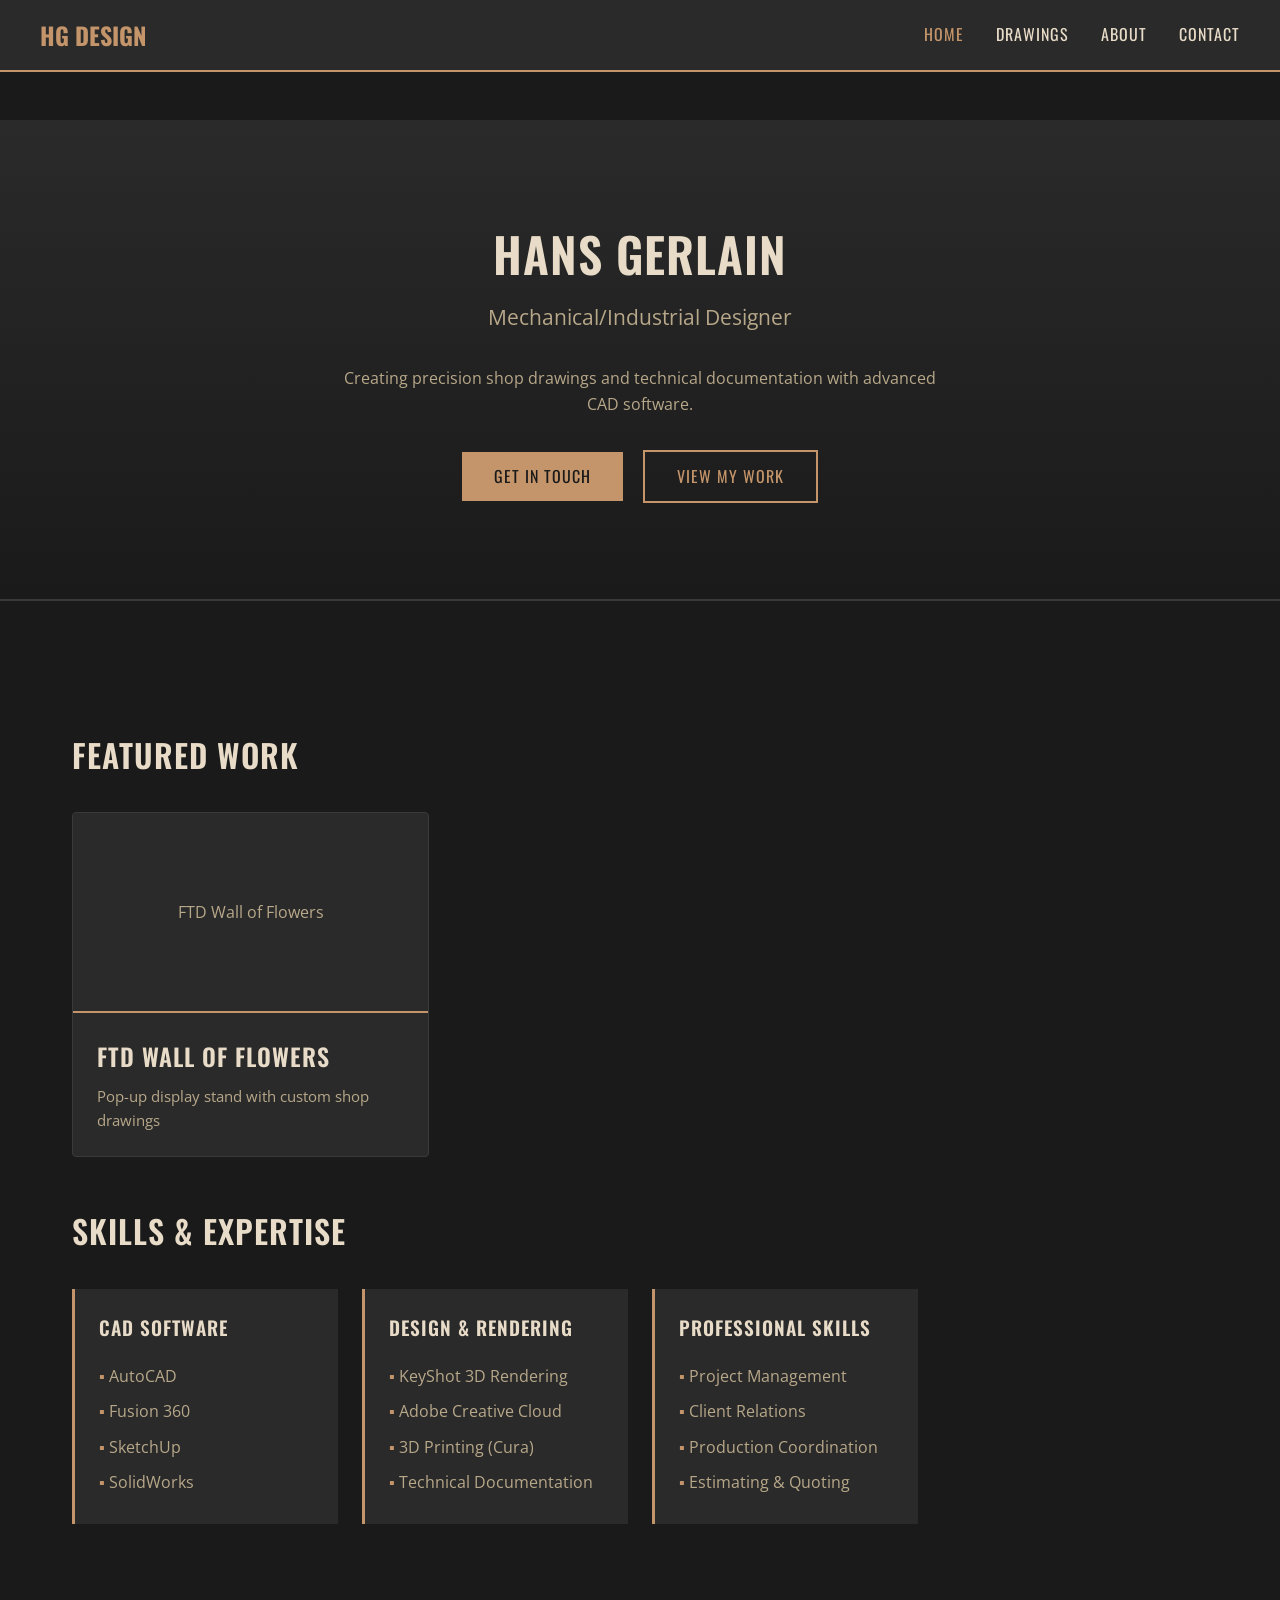
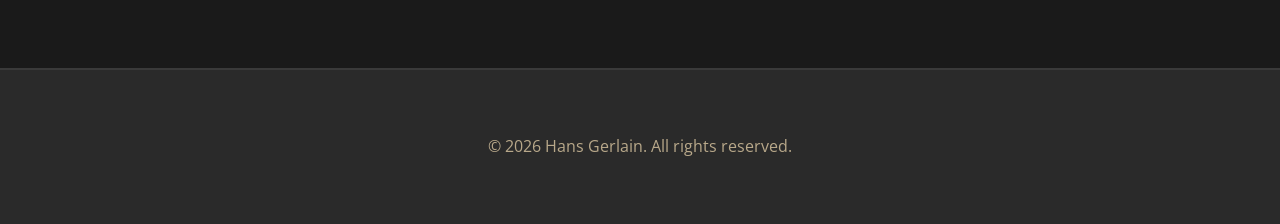
==== index.html @ 55a01b36 "Replace featured work with FTD Wall of Flowers" ====
<!DOCTYPE html>
<html lang="en">
<head>
  <meta charset="UTF-8">
  <meta name="viewport" content="width=device-width, initial-scale=1.0">
  <title>CAD Designer Portfolio</title>
  <link rel="stylesheet" href="css/style.css">
  <link rel="icon" href="data:image/svg+xml,<svg xmlns='http://www.w3.org/2000/svg' viewBox='0 0 100 100'><text y='.9em' font-size='90'>🔨</text></svg>">
</head>
<body>

  <nav>
    <div class="nav-container">
      <a href="index.html" class="nav-logo">HG Design</a>
      <ul class="nav-links">
        <li><a href="index.html" class="active">Home</a></li>
        <li><a href="drawings.html">Drawings</a></li>
        <li><a href="about.html">About</a></li>
        <li><a href="contact.html">Contact</a></li>
      </ul>
    </div>
  </nav>

  <section class="hero">
    <div class="container">
      <h1>Hans Gerlain</h1>
      <p class="subtitle">Mechanical/Industrial Designer</p>
      <p style="max-width: 600px; margin: 0 auto 2rem; color: var(--text-secondary);">
        Creating precision shop drawings and technical documentation with advanced CAD software.
      </p>
      <a href="contact.html" class="btn">Get In Touch</a>
      <a href="drawings.html" class="btn btn-secondary" style="margin-left: 1rem;">View My Work</a>
    </div>
  </section>

  <main class="container">
    <section class="featured-projects">
      <h2>Featured Work</h2>
      <div class="cards-grid">
        <div class="card">
          <div class="card-img" style="background-color: var(--bg-secondary); display: flex; align-items: center; justify-content: center; color: var(--text-secondary);">FTD Wall of Flowers</div>
          <div class="card-body">
            <h3>FTD Wall of Flowers</h3>
            <p>Pop-up display stand with custom shop drawings</p>
          </div>
        </div>
      </div>
    </section>

    <section>
      <h2>Skills & Expertise</h2>
      <div class="skills-grid">
        <div class="skill-category">
          <h4>CAD Software</h4>
          <ul>
            <li>AutoCAD</li>
            <li>Fusion 360</li>
            <li>SketchUp</li>
            <li>SolidWorks</li>
          </ul>
        </div>
        <div class="skill-category">
          <h4>Design & Rendering</h4>
          <ul>
            <li>KeyShot 3D Rendering</li>
            <li>Adobe Creative Cloud</li>
            <li>3D Printing (Cura)</li>
            <li>Technical Documentation</li>
          </ul>
        </div>
        <div class="skill-category">
          <h4>Professional Skills</h4>
          <ul>
            <li>Project Management</li>
            <li>Client Relations</li>
            <li>Production Coordination</li>
            <li>Estimating & Quoting</li>
          </ul>
        </div>
      </div>
    </section>
  </main>

  <footer>
    <div class="container">
      <p>&copy; 2026 Hans Gerlain. All rights reserved.</p>
    </div>
  </footer>

</body>
</html>
---- css/style.css ----
/* Portfolio Site - Workshop Industrial Theme */

/* Google Fonts import */
@import url('https://fonts.googleapis.com/css2?family=Oswald:wght@400;600;700&family=Open+Sans:wght@400;600&display=swap');

/* CSS Variables */
:root {
  --bg-primary: #1a1a1a;
  --bg-secondary: #2a2a2a;
  --text-primary: #e8dcc8;
  --text-secondary: #b8a88a;
  --accent: #c4956a;
  --accent-hover: #d4a57a;
  --border: #3a3a3a;
  --card-bg: #2a2a2a;
}

/* Reset */
* {
  margin: 0;
  padding: 0;
  box-sizing: border-box;
}

body {
  font-family: 'Open Sans', sans-serif;
  background-color: var(--bg-primary);
  color: var(--text-primary);
  line-height: 1.6;
}

/* Typography */
h1, h2, h3, h4 {
  font-family: 'Oswald', sans-serif;
  font-weight: 600;
  text-transform: uppercase;
  letter-spacing: 1px;
}

h1 { font-size: 2.5rem; margin-bottom: 1rem; }
h2 { font-size: 2rem; margin-bottom: 0.75rem; }
h3 { font-size: 1.5rem; margin-bottom: 0.5rem; }
h4 { font-size: 1.2rem; margin-bottom: 0.5rem; }

/* Navigation */
nav {
  background-color: var(--bg-secondary);
  padding: 1rem 2rem;
  border-bottom: 2px solid var(--accent);
  position: sticky;
  top: 0;
  z-index: 1000;
}

.nav-container {
  max-width: 1200px;
  margin: 0 auto;
  display: flex;
  justify-content: space-between;
  align-items: center;
}

.nav-logo {
  font-family: 'Oswald', sans-serif;
  font-size: 1.5rem;
  color: var(--accent);
  text-decoration: none;
  font-weight: 700;
  text-transform: uppercase;
}

.nav-links {
  display: flex;
  gap: 2rem;
  list-style: none;
}

.nav-links a {
  color: var(--text-primary);
  text-decoration: none;
  font-family: 'Oswald', sans-serif;
  text-transform: uppercase;
  letter-spacing: 1px;
  transition: color 0.3s;
}

.nav-links a:hover,
.nav-links a.active {
  color: var(--accent);
}

/* Container */
.container {
  max-width: 1200px;
  margin: 0 auto;
  padding: 2rem;
}

/* Hero Section */
.hero {
  text-align: center;
  padding: 4rem 2rem;
  background: linear-gradient(to bottom, var(--bg-secondary), var(--bg-primary));
  border-bottom: 2px solid var(--border);
}

.hero h1 {
  font-size: 3rem;
  margin-bottom: 0.5rem;
}

.hero .subtitle {
  font-size: 1.3rem;
  color: var(--text-secondary);
  margin-bottom: 2rem;
}

/* Buttons */
.btn {
  display: inline-block;
  padding: 0.75rem 2rem;
  background-color: var(--accent);
  color: var(--bg-primary);
  text-decoration: none;
  font-family: 'Oswald', sans-serif;
  text-transform: uppercase;
  letter-spacing: 1px;
  border: none;
  cursor: pointer;
  transition: background-color 0.3s;
}

.btn:hover {
  background-color: var(--accent-hover);
}

.btn-secondary {
  background-color: transparent;
  border: 2px solid var(--accent);
  color: var(--accent);
}

.btn-secondary:hover {
  background-color: var(--accent);
  color: var(--bg-primary);
}

/* Cards */
.cards-grid {
  display: grid;
  grid-template-columns: repeat(auto-fill, minmax(300px, 1fr));
  gap: 2rem;
  margin: 2rem 0;
}

.card {
  background-color: var(--card-bg);
  border: 1px solid var(--border);
  border-radius: 4px;
  overflow: hidden;
  transition: transform 0.3s, border-color 0.3s;
}

.card:hover {
  transform: translateY(-4px);
  border-color: var(--accent);
}

.card-img {
  width: 100%;
  height: 200px;
  object-fit: cover;
  border-bottom: 2px solid var(--accent);
}

.card-body {
  padding: 1.5rem;
}

.card-body h3 {
  margin-bottom: 0.5rem;
}

.card-body p {
  color: var(--text-secondary);
  font-size: 0.95rem;
}

/* PDF Embed */
.pdf-container {
  margin: 2rem 0;
  padding: 1.5rem;
  background-color: var(--card-bg);
  border: 1px solid var(--border);
  border-radius: 4px;
}

.pdf-container h3 {
  margin-bottom: 0.5rem;
}

.pdf-container .pdf-meta {
  color: var(--text-secondary);
  font-size: 0.9rem;
  margin-bottom: 1rem;
}

.pdf-embed {
  width: 100%;
  height: 600px;
  border: 1px solid var(--border);
  border-radius: 4px;
}

/* Skills Section */
.skills-grid {
  display: grid;
  grid-template-columns: repeat(auto-fill, minmax(250px, 1fr));
  gap: 1.5rem;
  margin: 2rem 0;
}

.skill-category {
  background-color: var(--card-bg);
  padding: 1.5rem;
  border-left: 3px solid var(--accent);
}

.skill-category h4 {
  margin-bottom: 1rem;
}

.skill-category ul {
  list-style: none;
  padding-left: 0;
}

.skill-category li {
  padding: 0.3rem 0;
  color: var(--text-secondary);
}

.skill-category li:before {
  content: "▪ ";
  color: var(--accent);
}

/* Contact Form */
.contact-form {
  max-width: 600px;
  margin: 2rem 0;
}

.form-group {
  margin-bottom: 1.5rem;
}

.form-group label {
  display: block;
  margin-bottom: 0.5rem;
  font-family: 'Oswald', sans-serif;
  text-transform: uppercase;
  letter-spacing: 1px;
  color: var(--text-secondary);
}

.form-group input,
.form-group textarea {
  width: 100%;
  padding: 0.75rem;
  background-color: var(--bg-secondary);
  border: 1px solid var(--border);
  color: var(--text-primary);
  font-family: 'Open Sans', sans-serif;
  font-size: 1rem;
}

.form-group input:focus,
.form-group textarea:focus {
  outline: none;
  border-color: var(--accent);
}

/* Contact Info */
.contact-info {
  margin: 2rem 0;
  padding: 1.5rem;
  background-color: var(--card-bg);
  border-left: 3px solid var(--accent);
}

.contact-info p {
  margin-bottom: 0.5rem;
}

/* Filter Bar */
.filter-bar {
  display: flex;
  gap: 1rem;
  margin: 2rem 0;
  flex-wrap: wrap;
}

.filter-btn {
  padding: 0.5rem 1.5rem;
  background-color: var(--bg-secondary);
  color: var(--text-primary);
  border: 1px solid var(--border);
  font-family: 'Oswald', sans-serif;
  text-transform: uppercase;
  letter-spacing: 1px;
  cursor: pointer;
  transition: all 0.3s;
}

.filter-btn:hover,
.filter-btn.active {
  background-color: var(--accent);
  color: var(--bg-primary);
  border-color: var(--accent);
}

/* About Section */
.about-section {
  margin: 2rem 0;
}

.about-content {
  display: grid;
  grid-template-columns: 1fr 2fr;
  gap: 2rem;
  margin: 2rem 0;
  align-items: start;
}

.about-photo {
  width: 100%;
  border-radius: 4px;
  border: 2px solid var(--accent);
}

/* Footer */
footer {
  background-color: var(--bg-secondary);
  padding: 2rem;
  text-align: center;
  border-top: 2px solid var(--border);
  margin-top: 4rem;
  color: var(--text-secondary);
}

/* Responsive */
@media (max-width: 768px) {
  .nav-container {
    flex-direction: column;
    gap: 1rem;
  }

  .nav-links {
    gap: 1rem;
    flex-wrap: wrap;
    justify-content: center;
  }

  .hero h1 {
    font-size: 2rem;
  }

  .about-content {
    grid-template-columns: 1fr;
  }

  .cards-grid {
    grid-template-columns: 1fr;
  }

  .pdf-embed {
    height: 400px;
  }

  h1 { font-size: 2rem; }
  h2 { font-size: 1.5rem; }
  h3 { font-size: 1.3rem; }
}

/* Section Spacing */
section {
  margin: 3rem 0;
}

/* Featured Projects on Home */
.featured-projects {
  margin: 3rem 0;
}
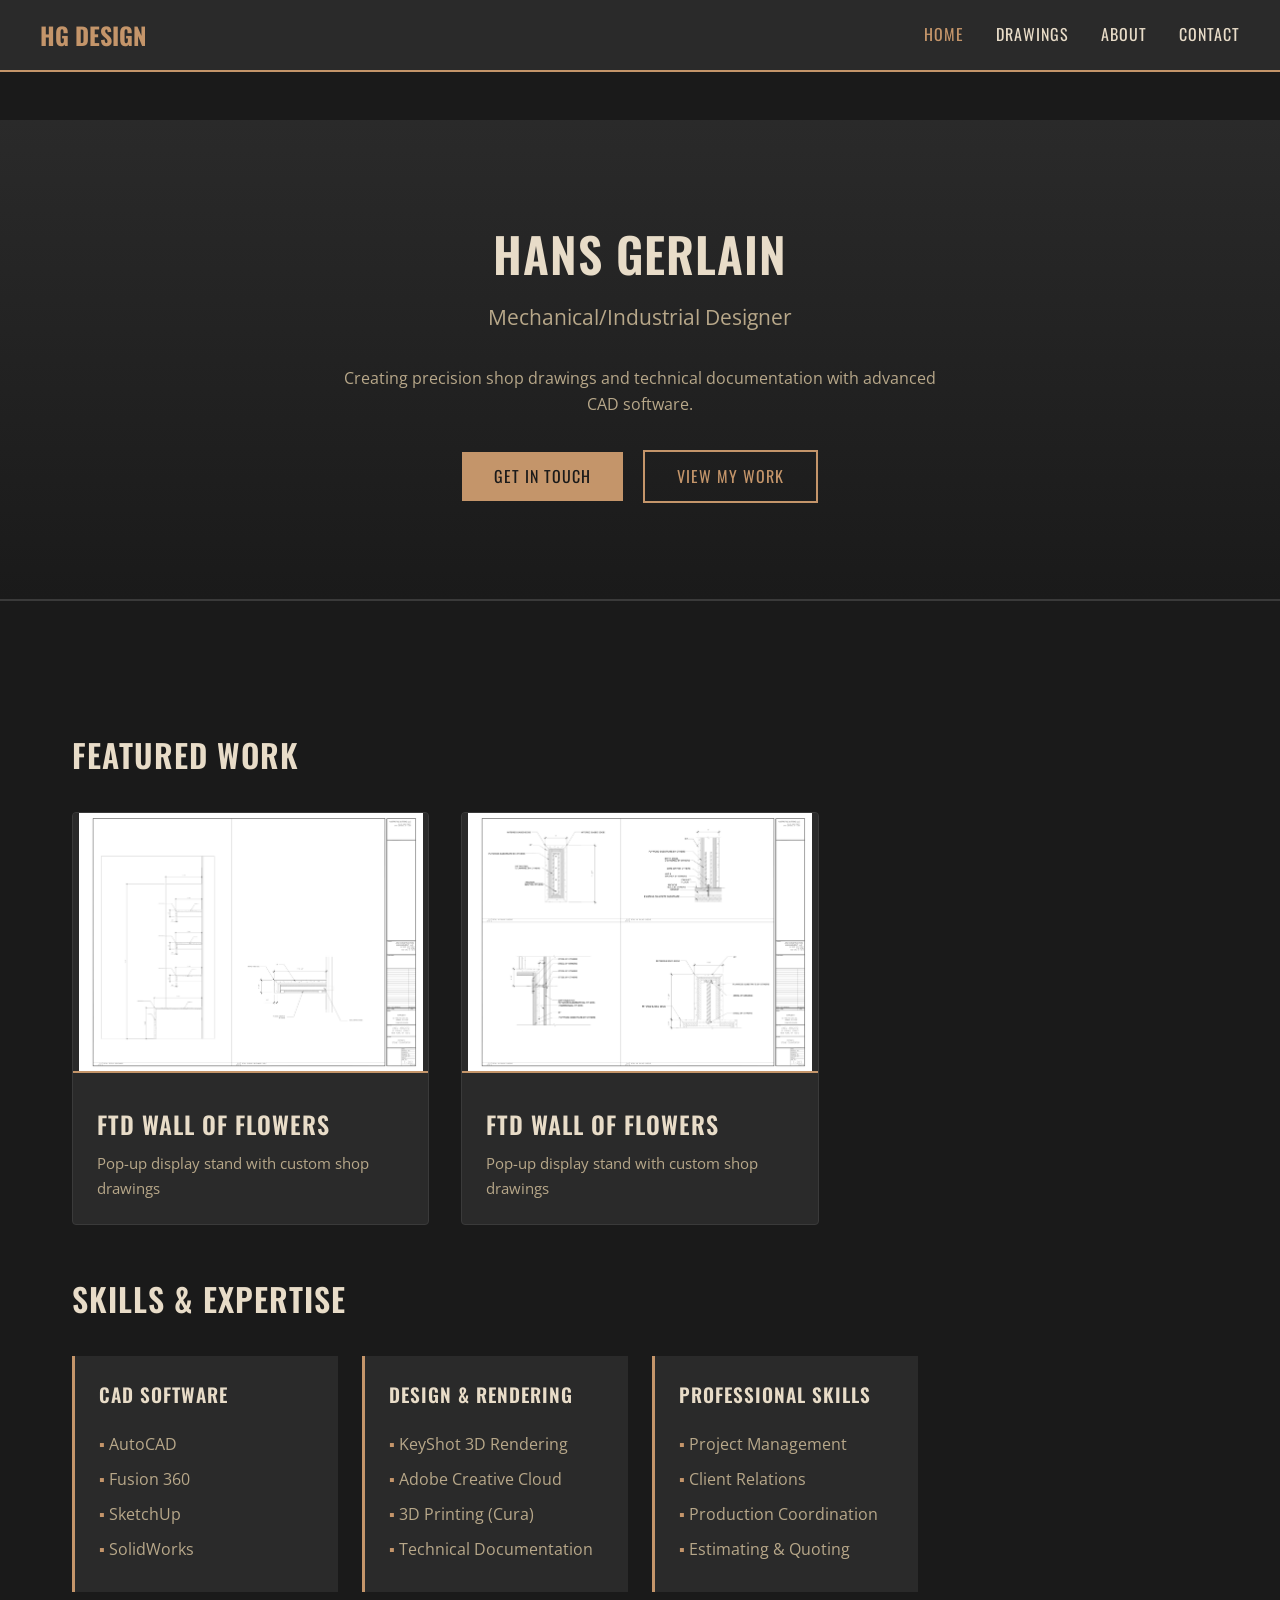
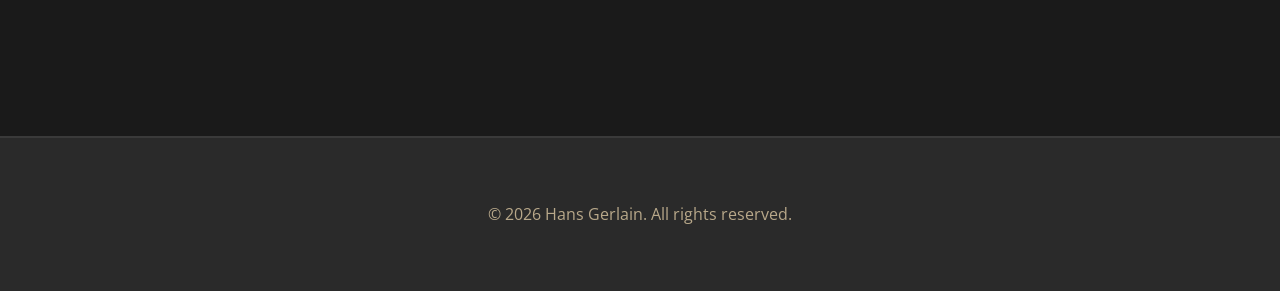
==== commit e46c6d3b: "Add FTD Wall of Flowers preview images from Sample 6 (last two pages)" ====
--- a/index.html
+++ b/index.html
@@ -38,7 +38,14 @@
       <h2>Featured Work</h2>
       <div class="cards-grid">
         <div class="card">
-          <div class="card-img" style="background-color: var(--bg-secondary); display: flex; align-items: center; justify-content: center; color: var(--text-secondary);">FTD Wall of Flowers</div>
+          <img src="images/ftd-wall-of-flowers-1.png" alt="FTD Wall of Flowers — pop-up display stand" class="card-img" style="object-fit: contain; background-color: var(--bg-secondary); height: 260px;">
+          <div class="card-body">
+            <h3>FTD Wall of Flowers</h3>
+            <p>Pop-up display stand with custom shop drawings</p>
+          </div>
+        </div>
+        <div class="card">
+          <img src="images/ftd-wall-of-flowers-2.png" alt="FTD Wall of Flowers — pop-up display stand detail" class="card-img" style="object-fit: contain; background-color: var(--bg-secondary); height: 260px;">
           <div class="card-body">
             <h3>FTD Wall of Flowers</h3>
             <p>Pop-up display stand with custom shop drawings</p>
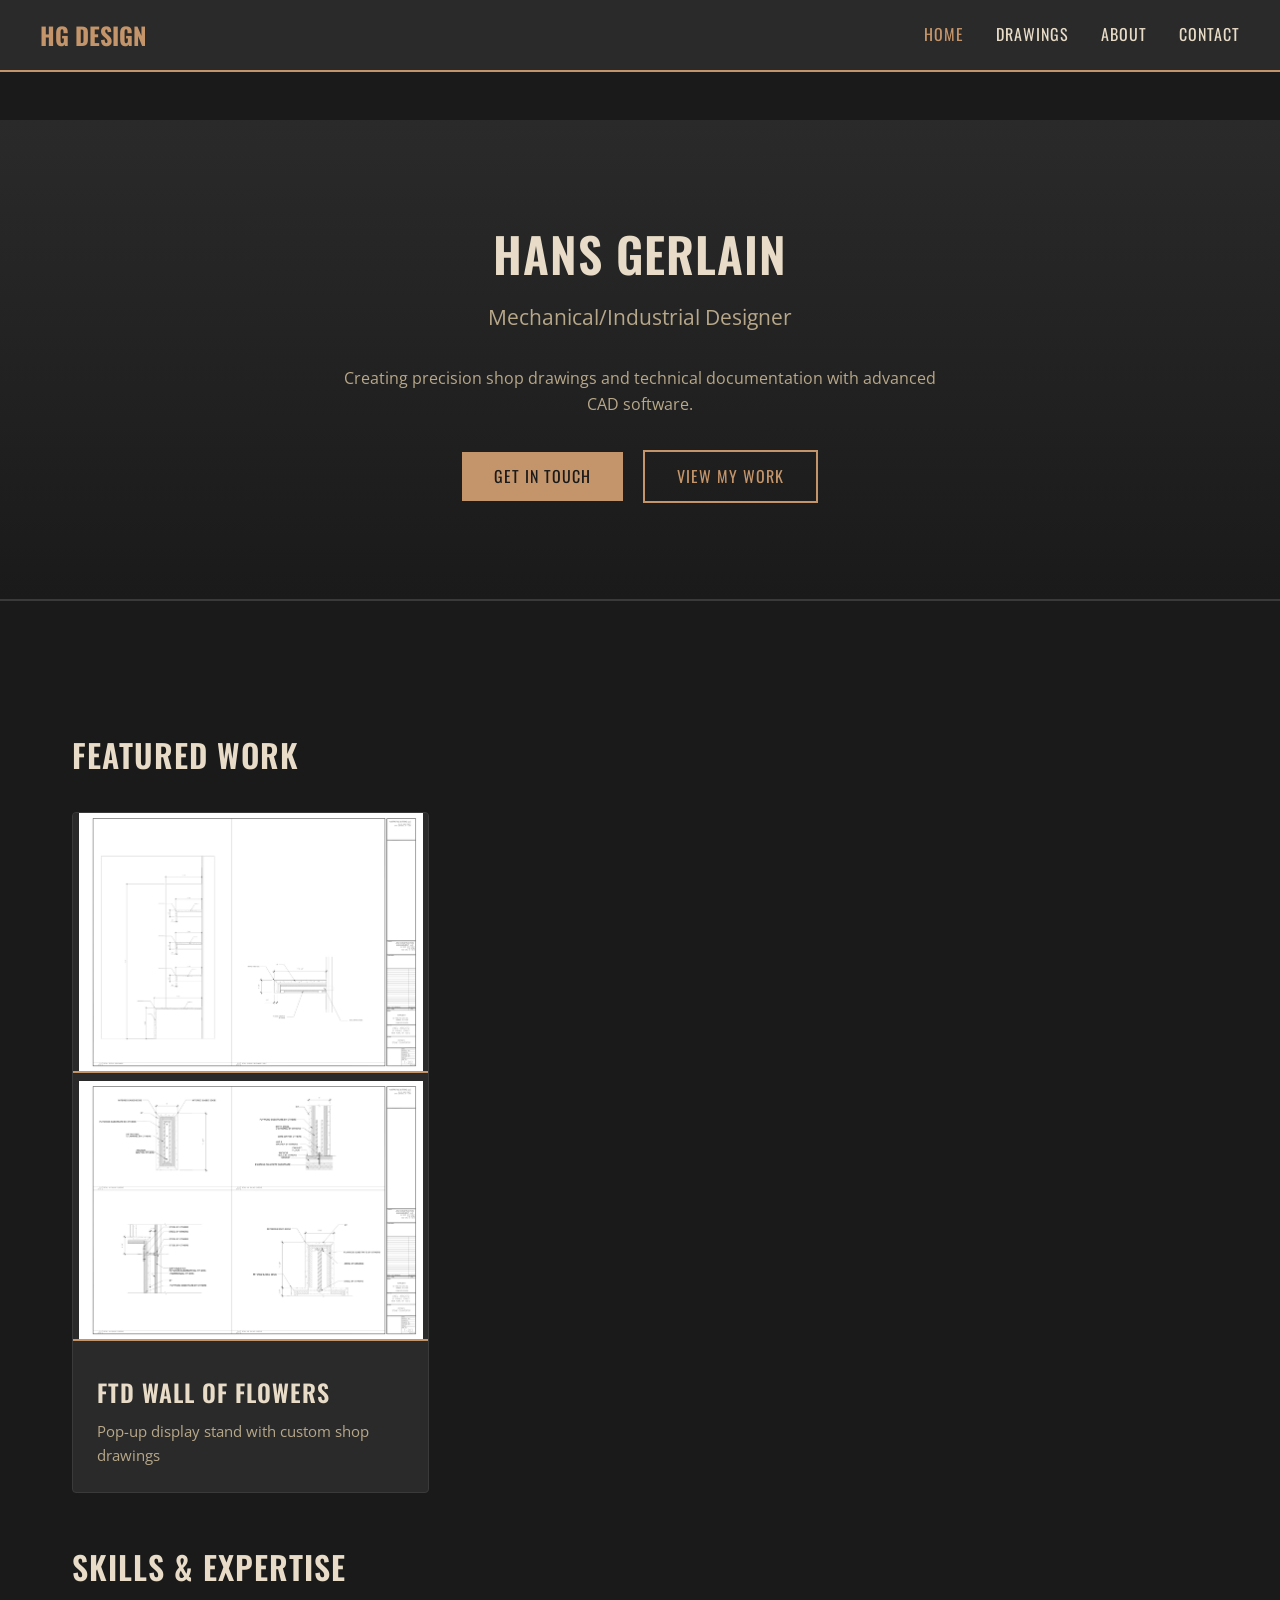
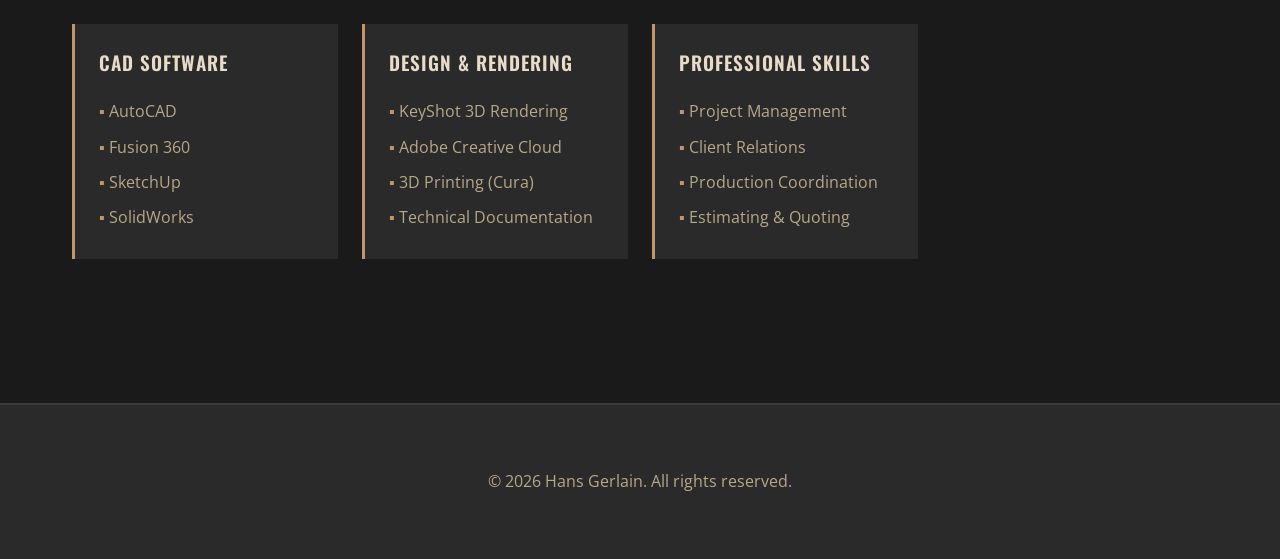
==== commit c2d2e27a: "Consolidate FTD featured work into one card with both images" ====
--- a/index.html
+++ b/index.html
@@ -39,12 +39,6 @@
       <div class="cards-grid">
         <div class="card">
           <img src="images/ftd-wall-of-flowers-1.png" alt="FTD Wall of Flowers — pop-up display stand" class="card-img" style="object-fit: contain; background-color: var(--bg-secondary); height: 260px;">
-          <div class="card-body">
-            <h3>FTD Wall of Flowers</h3>
-            <p>Pop-up display stand with custom shop drawings</p>
-          </div>
-        </div>
-        <div class="card">
           <img src="images/ftd-wall-of-flowers-2.png" alt="FTD Wall of Flowers — pop-up display stand detail" class="card-img" style="object-fit: contain; background-color: var(--bg-secondary); height: 260px;">
           <div class="card-body">
             <h3>FTD Wall of Flowers</h3>
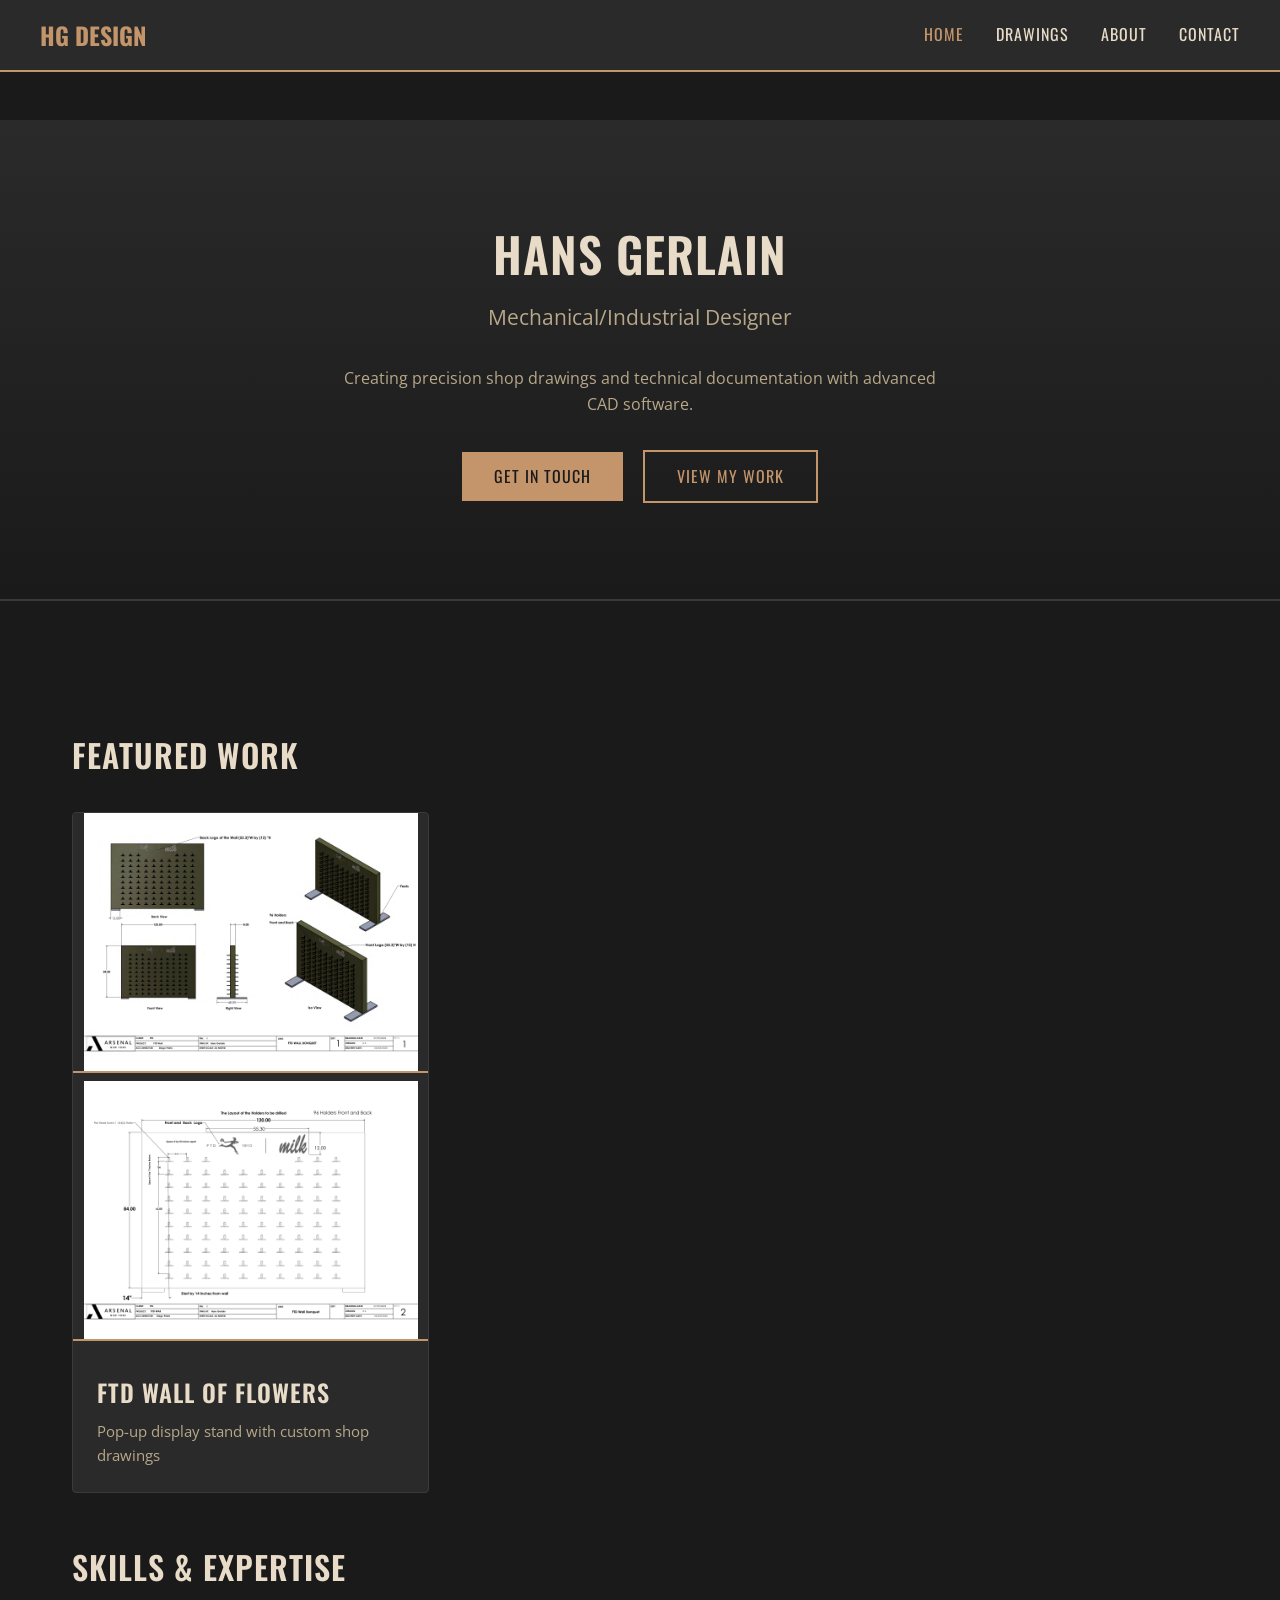
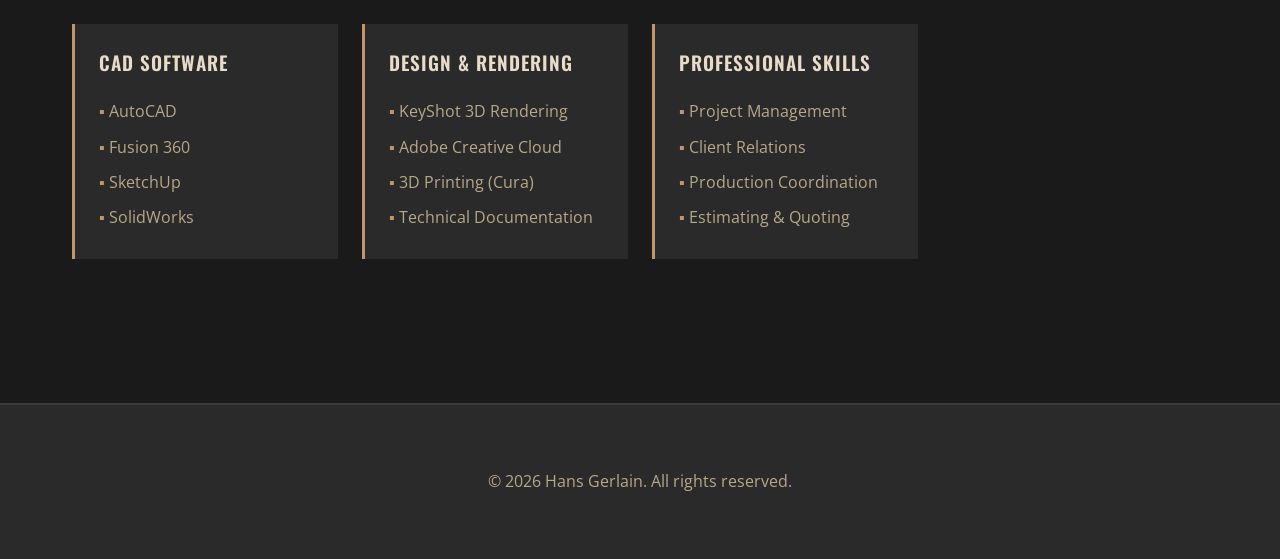
==== commit 3c089e0d: "Use correct FTD technical drawings (Sample 5), drop wrong Axel Arigato renders" ====
--- a/index.html
+++ b/index.html
@@ -38,8 +38,8 @@
       <h2>Featured Work</h2>
       <div class="cards-grid">
         <div class="card">
-          <img src="images/ftd-wall-of-flowers-1.png" alt="FTD Wall of Flowers — pop-up display stand" class="card-img" style="object-fit: contain; background-color: var(--bg-secondary); height: 260px;">
-          <img src="images/ftd-wall-of-flowers-2.png" alt="FTD Wall of Flowers — pop-up display stand detail" class="card-img" style="object-fit: contain; background-color: var(--bg-secondary); height: 260px;">
+          <img src="images/ftd-tech-iso.png" alt="FTD Wall of Flowers — isometric technical drawing" class="card-img" style="object-fit: contain; background-color: var(--bg-secondary); height: 260px;">
+          <img src="images/ftd-tech-front.png" alt="FTD Wall of Flowers — front layout" class="card-img" style="object-fit: contain; background-color: var(--bg-secondary); height: 260px;">
           <div class="card-body">
             <h3>FTD Wall of Flowers</h3>
             <p>Pop-up display stand with custom shop drawings</p>
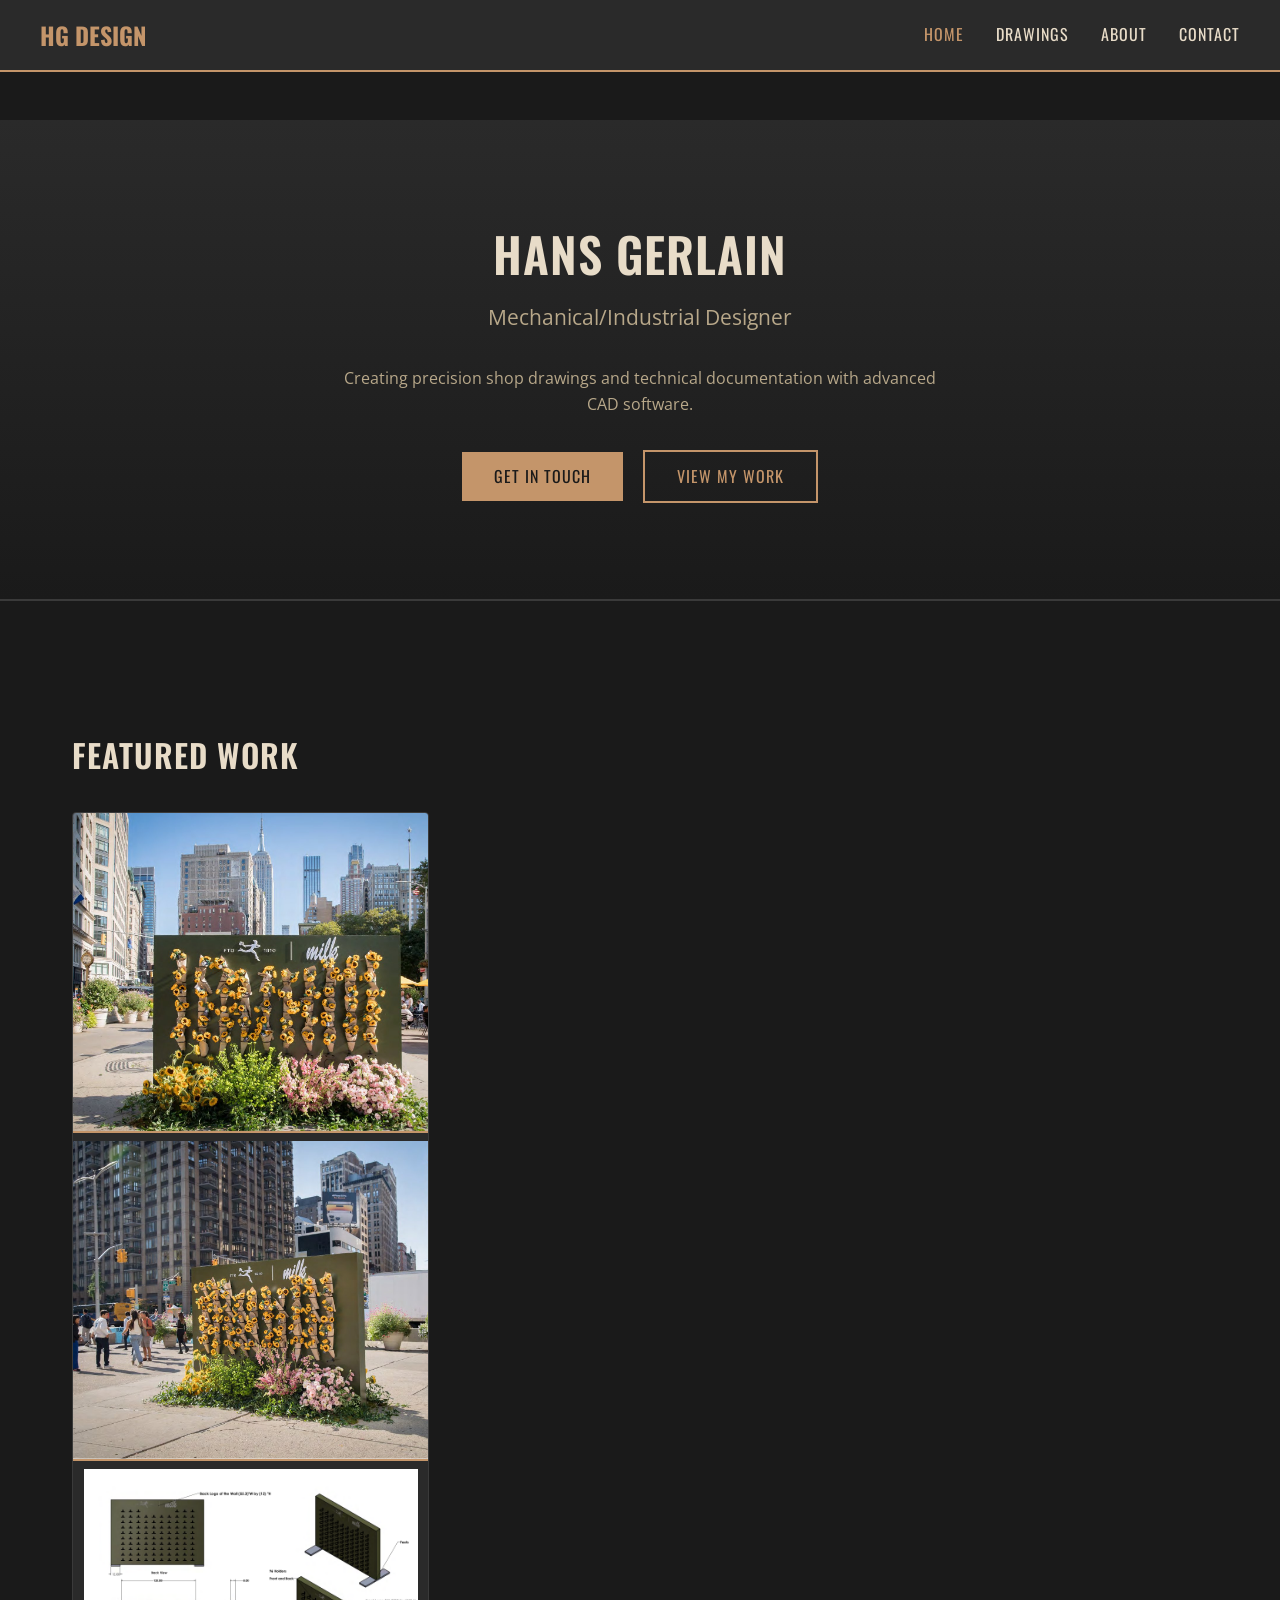
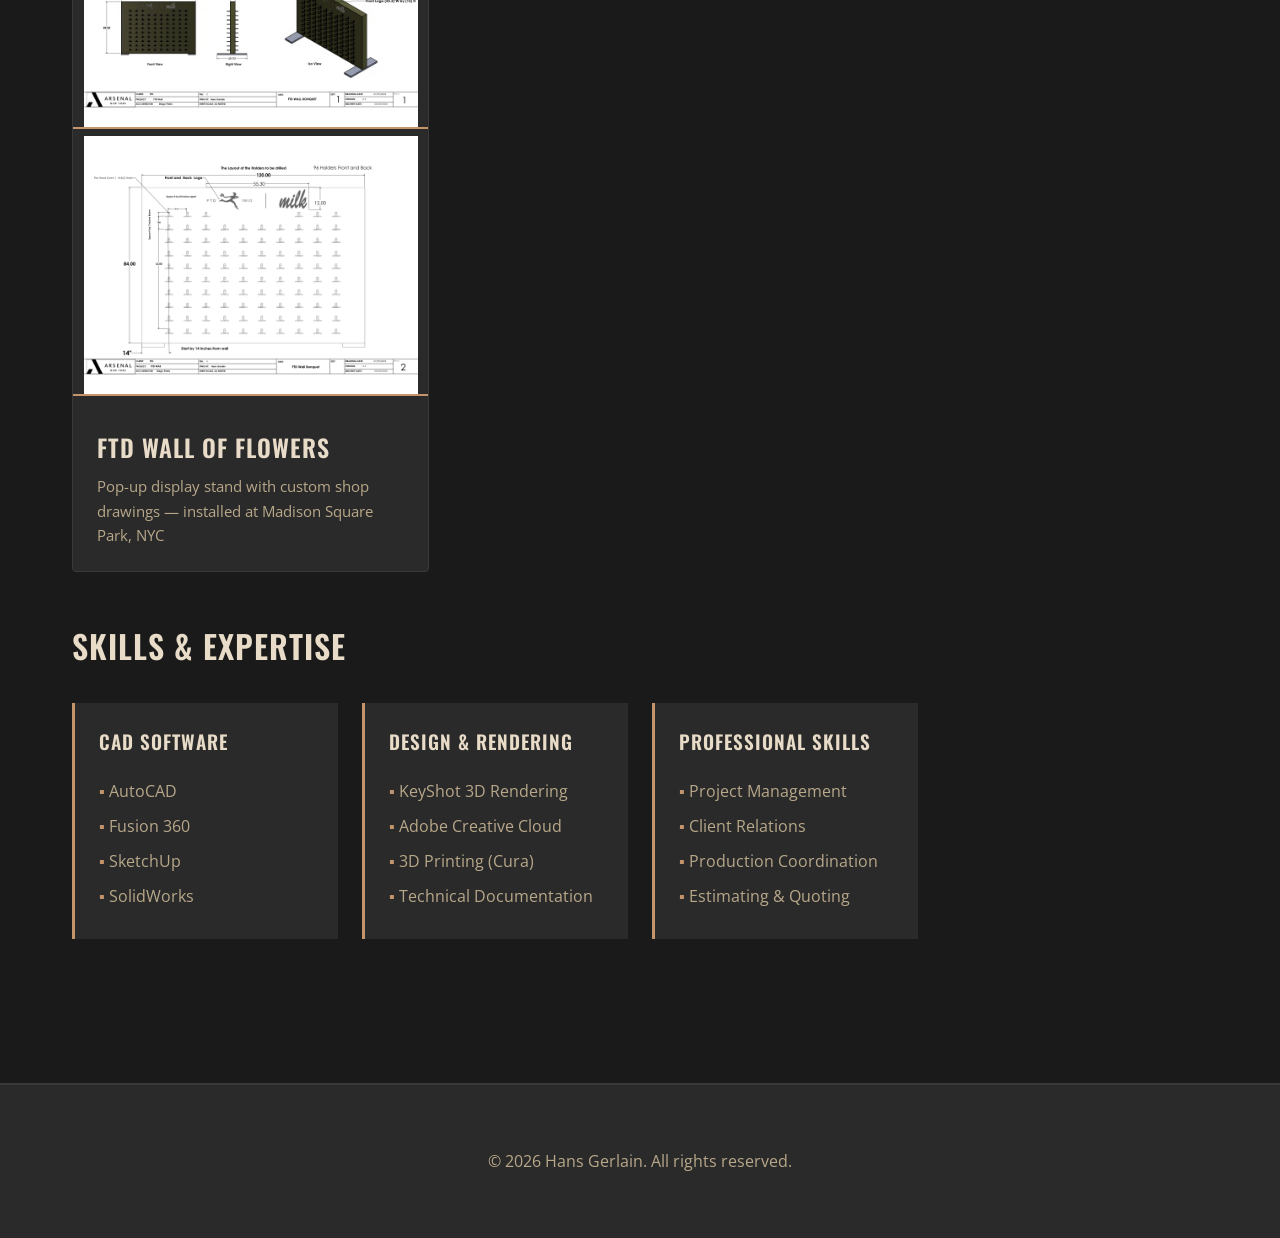
==== commit 80ce1fcc: "Add FTD installation photos above technical drawings on home page" ====
--- a/index.html
+++ b/index.html
@@ -38,11 +38,13 @@
       <h2>Featured Work</h2>
       <div class="cards-grid">
         <div class="card">
+          <img src="images/ftd-photo-1.jpg" alt="FTD Wall of Flowers pop-up at Madison Square Park, NYC" class="card-img" style="object-fit: cover; height: 320px;">
+          <img src="images/ftd-photo-2.jpg" alt="FTD Wall of Flowers pop-up — three-quarter street view" class="card-img" style="object-fit: cover; height: 320px;">
           <img src="images/ftd-tech-iso.png" alt="FTD Wall of Flowers — isometric technical drawing" class="card-img" style="object-fit: contain; background-color: var(--bg-secondary); height: 260px;">
           <img src="images/ftd-tech-front.png" alt="FTD Wall of Flowers — front layout" class="card-img" style="object-fit: contain; background-color: var(--bg-secondary); height: 260px;">
           <div class="card-body">
             <h3>FTD Wall of Flowers</h3>
-            <p>Pop-up display stand with custom shop drawings</p>
+            <p>Pop-up display stand with custom shop drawings — installed at Madison Square Park, NYC</p>
           </div>
         </div>
       </div>
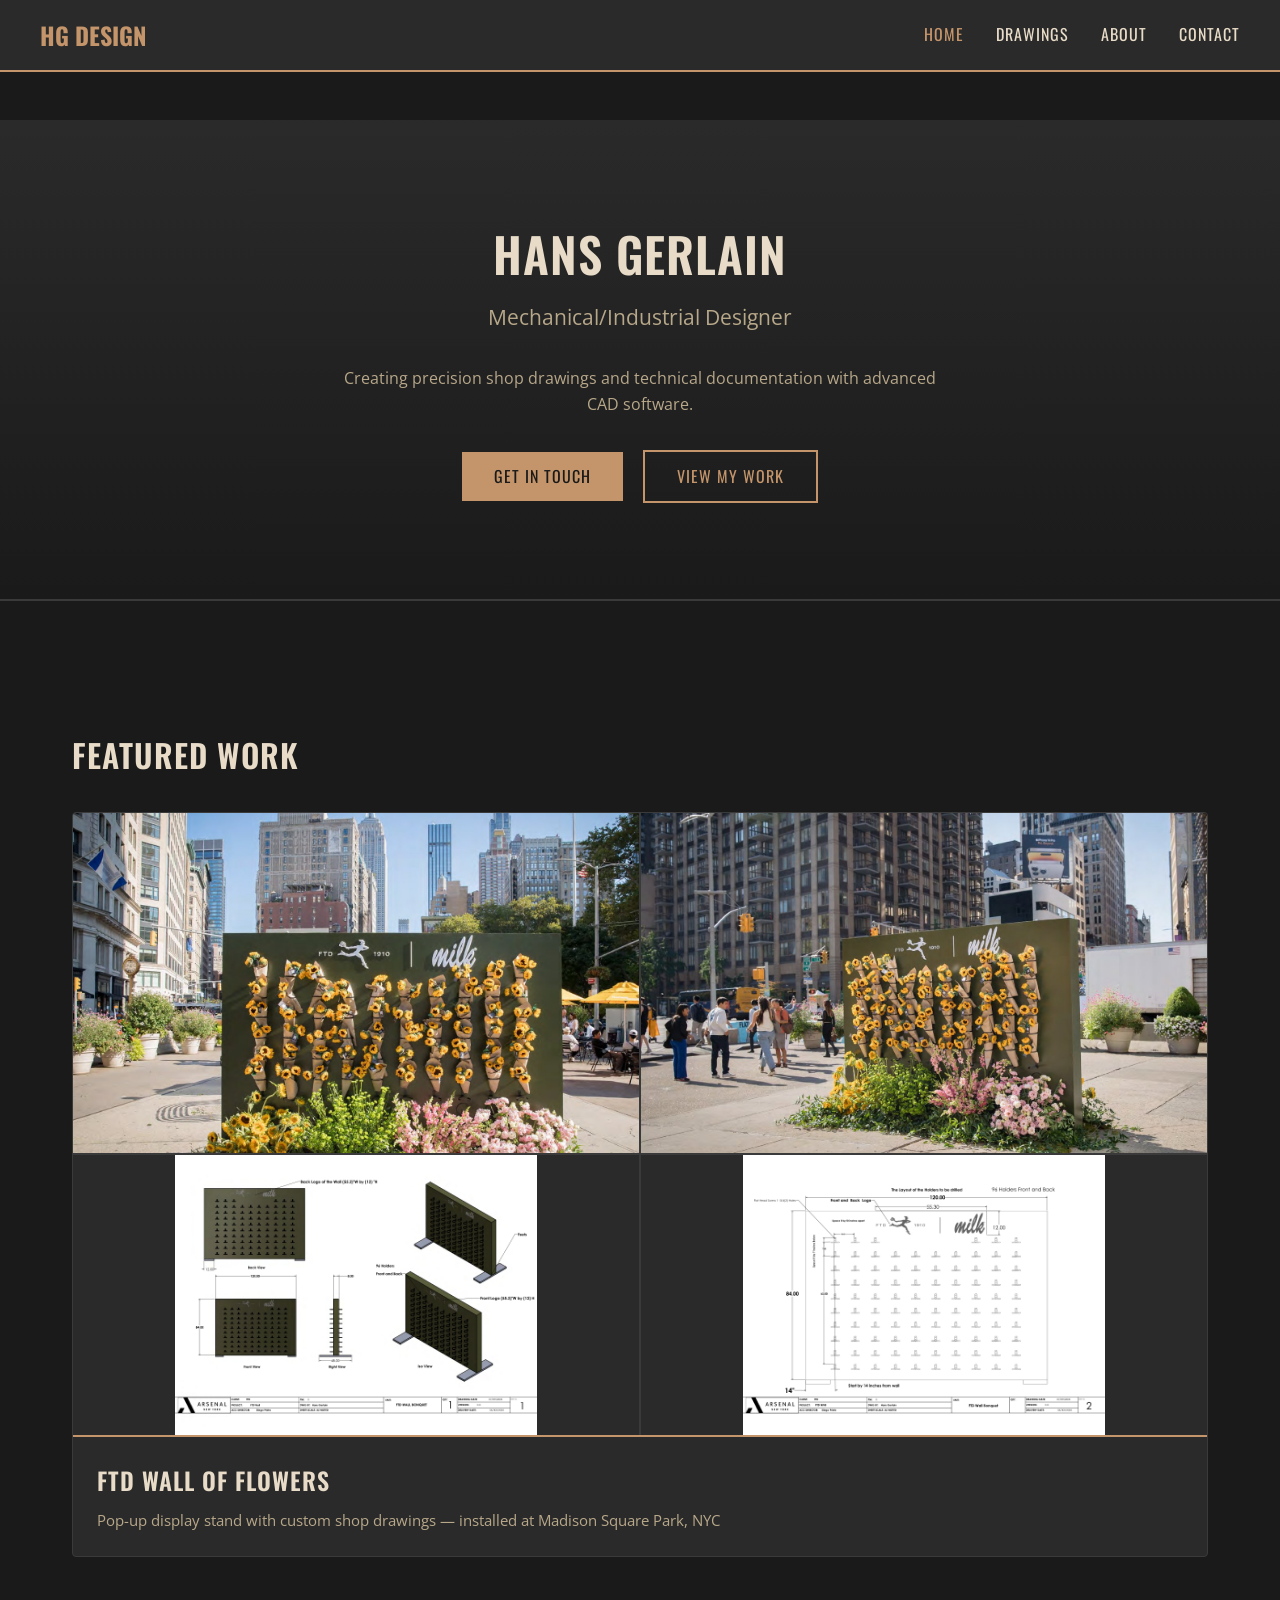
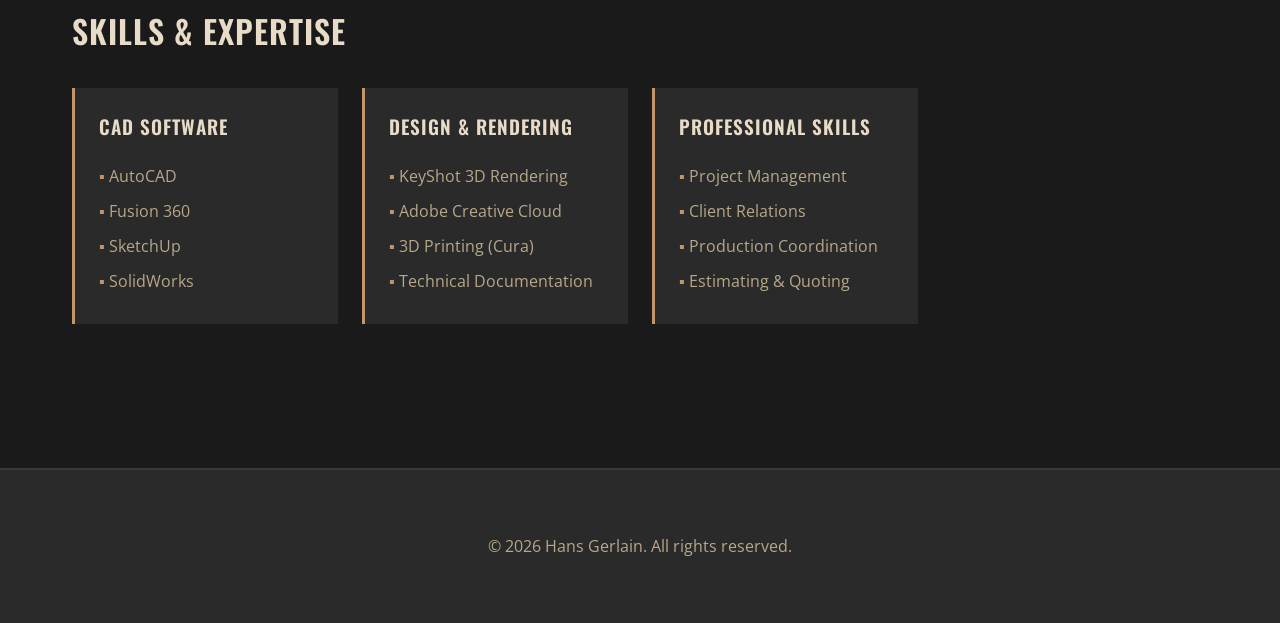
==== commit 784f6840: "Lay out FTD card as full-width 2x2 media grid (photos top, drawings bottom)" ====
--- a/index.html
+++ b/index.html
@@ -37,11 +37,13 @@
     <section class="featured-projects">
       <h2>Featured Work</h2>
       <div class="cards-grid">
-        <div class="card">
-          <img src="images/ftd-photo-1.jpg" alt="FTD Wall of Flowers pop-up at Madison Square Park, NYC" class="card-img" style="object-fit: cover; height: 320px;">
-          <img src="images/ftd-photo-2.jpg" alt="FTD Wall of Flowers pop-up — three-quarter street view" class="card-img" style="object-fit: cover; height: 320px;">
-          <img src="images/ftd-tech-iso.png" alt="FTD Wall of Flowers — isometric technical drawing" class="card-img" style="object-fit: contain; background-color: var(--bg-secondary); height: 260px;">
-          <img src="images/ftd-tech-front.png" alt="FTD Wall of Flowers — front layout" class="card-img" style="object-fit: contain; background-color: var(--bg-secondary); height: 260px;">
+        <div class="card ftd-card">
+          <div class="ftd-media">
+            <img src="images/ftd-photo-1.jpg" alt="FTD Wall of Flowers pop-up at Madison Square Park, NYC" class="ftd-photo">
+            <img src="images/ftd-photo-2.jpg" alt="FTD Wall of Flowers pop-up — three-quarter street view" class="ftd-photo">
+            <img src="images/ftd-tech-iso.png" alt="FTD Wall of Flowers — isometric technical drawing" class="ftd-tech">
+            <img src="images/ftd-tech-front.png" alt="FTD Wall of Flowers — front layout" class="ftd-tech">
+          </div>
           <div class="card-body">
             <h3>FTD Wall of Flowers</h3>
             <p>Pop-up display stand with custom shop drawings — installed at Madison Square Park, NYC</p>
--- a/css/style.css
+++ b/css/style.css
@@ -392,3 +392,44 @@
 .featured-projects {
   margin: 3rem 0;
 }
+
+/* FTD card spans the full grid with a 2x2 media block */
+.ftd-card {
+  grid-column: 1 / -1;
+}
+
+.ftd-media {
+  display: grid;
+  grid-template-columns: 1fr 1fr;
+  gap: 2px;
+  background-color: var(--border);
+  border-bottom: 2px solid var(--accent);
+}
+
+.ftd-media img {
+  width: 100%;
+  display: block;
+}
+
+.ftd-photo {
+  height: 340px;
+  object-fit: cover;
+}
+
+.ftd-tech {
+  height: 280px;
+  object-fit: contain;
+  background-color: var(--bg-secondary);
+}
+
+@media (max-width: 768px) {
+  .ftd-media {
+    grid-template-columns: 1fr;
+  }
+  .ftd-photo {
+    height: 240px;
+  }
+  .ftd-tech {
+    height: 220px;
+  }
+}
